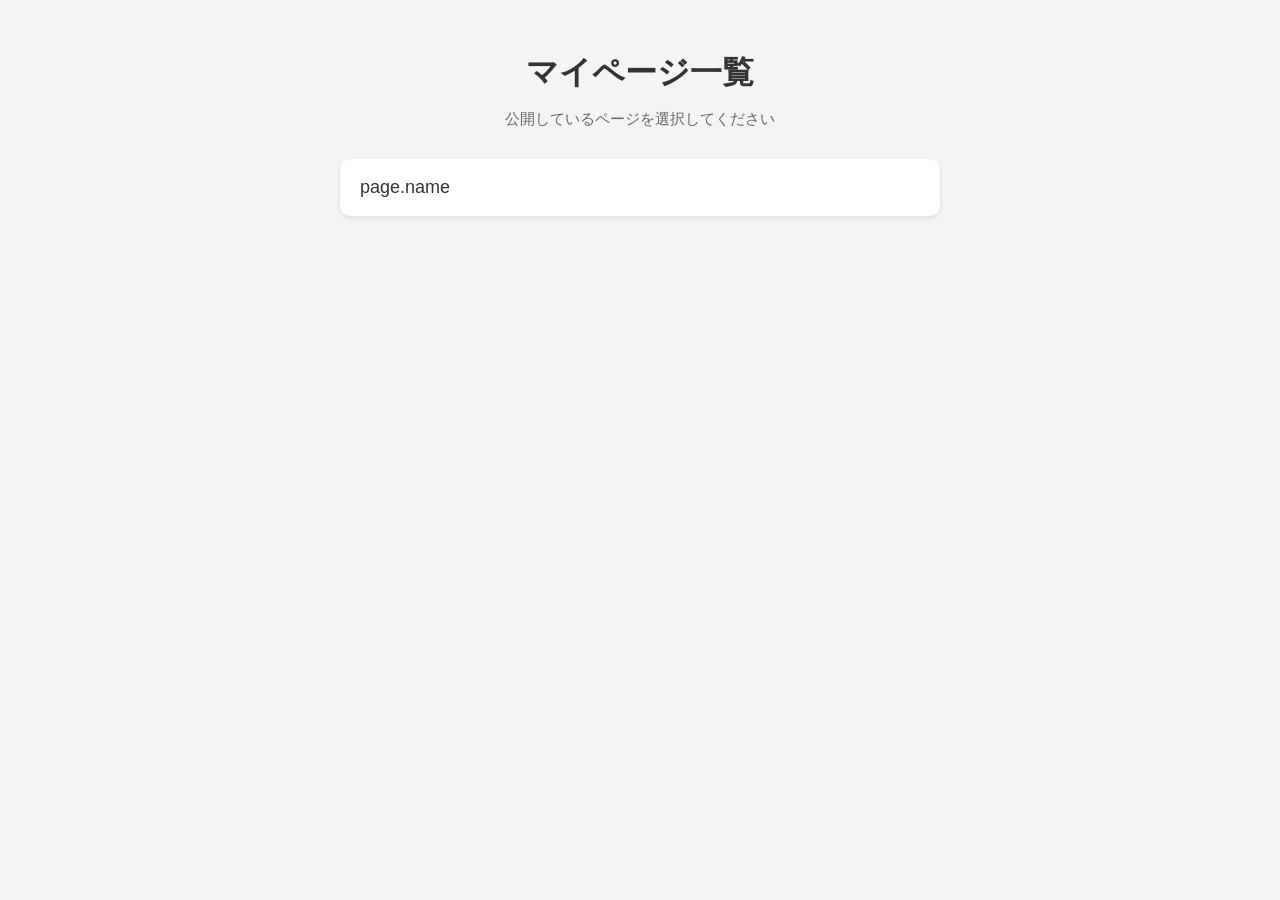
==== index.html @ 060b2214 "Update index.html" ====
<!DOCTYPE html>
<html lang="ja">

<head>
    <meta charset="UTF-8">
    <meta name="viewport" content="width=device-width, initial-scale=1.0">

    <title>マイページ一覧</title>

    <link rel="stylesheet" href="index_style.css">
</head>

<body>

    <header>
        <h1>マイページ一覧</h1>
        <p>公開しているページを選択してください</p>
    </header>

    <main>
        <div id="page-list" class="page-list"></div>
    </main>

    <script>

        const pages = [

            {
                name: "マジスタキャラシ",
                file: "character-sheet.html",
            }

        ];

        const pageList = document.getElementById("page-list");

        pages.forEach(page => {

            const link = document.createElement("a");

            link.href = page.file;
            link.className = "page-link";
            link.textContent = "page.name";

            pageList.appendChild(link);

        });

    </script>

</body>

</html>
---- index_style.css ----
{
    box-sizing: border-box;
}

body {
    font-family: "Segoe UI", "メイリオ", sans-serif;

    background-color: #f4f4f4;

    margin: 0;
    padding: 30px;

    color: #333;
}

header {
    text-align: center;
    margin-bottom: 30px;
}

header h1 {
    margin-bottom: 10px;
    font-size: 32px;
}

header p {
    color: #666;
    font-size: 15px;
}

.page-list {
    max-width: 600px;

    margin: 0 auto;

    display: flex;
    flex-direction: column;

    gap: 15px;
}

.page-link {
    display: block;

    padding: 18px 20px;

    background-color: white;

    border-radius: 10px;

    text-decoration: none;

    color: #333;

    font-size: 18px;
    font-weight: 500;

    box-shadow: 0 2px 5px rgba(0, 0, 0, 0.1);

    transition:
        background-color 0.2s,
        transform 0.2s,
        box-shadow 0.2s;
}

.page-link:hover {
    background-color: #e8f0ff;

    transform: translateY(-2px);

    box-shadow: 0 4px 10px rgba(0, 0, 0, 0.15);
}

.page-link:active {
    transform: translateY(0);
}


@media (max-width: 600px) {

    body {
        padding: 20px;
    }

    header h1 {
        font-size: 26px;
    }

    .page-link {
        font-size: 16px;
        padding: 16px;
    }

}
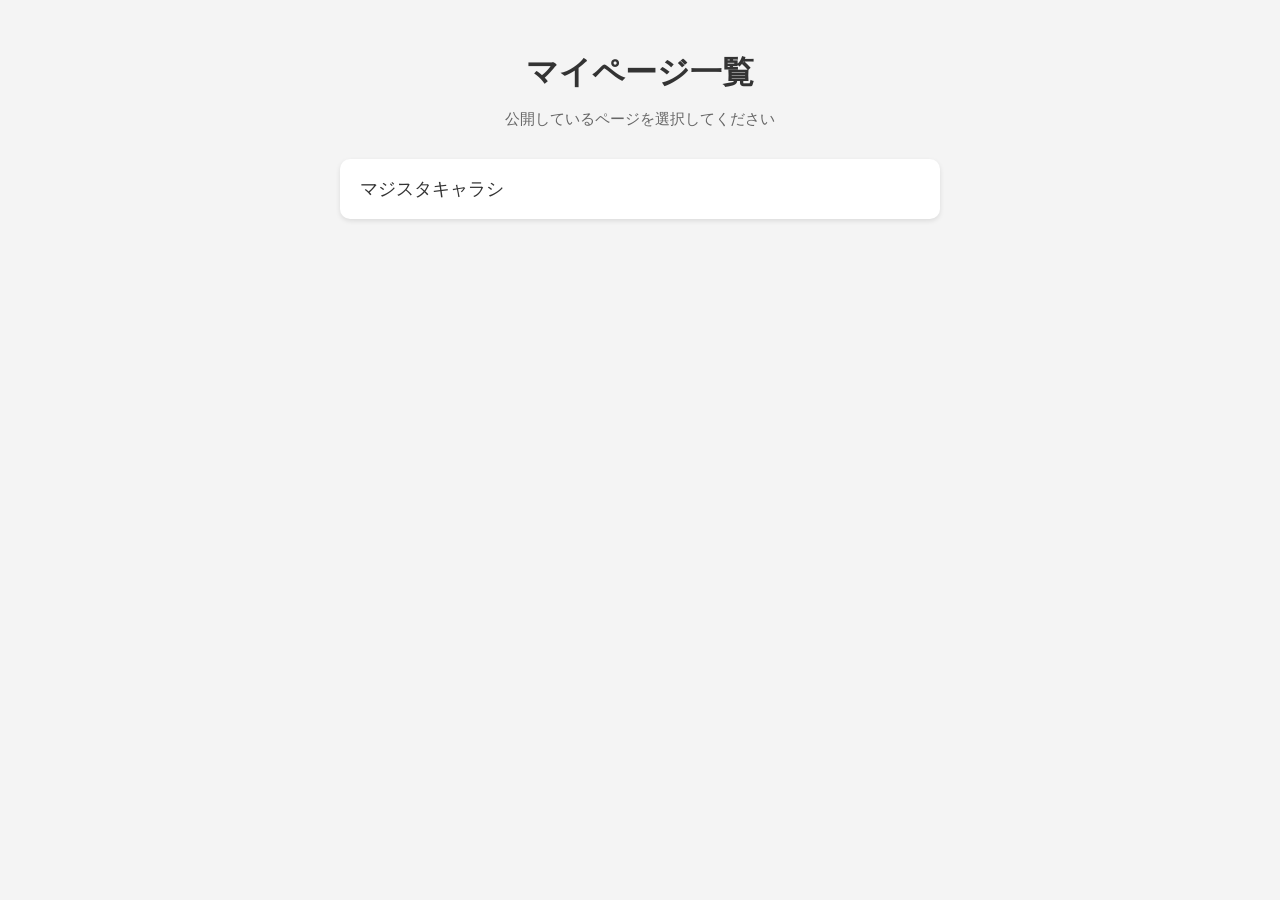
==== commit 01e2027e: "Update index.html" ====
--- a/index.html
+++ b/index.html
@@ -41,7 +41,7 @@
 
             link.href = page.file;
             link.className = "page-link";
-            link.textContent = "page.name";
+            link.textContent = page.name;
 
             pageList.appendChild(link);
 
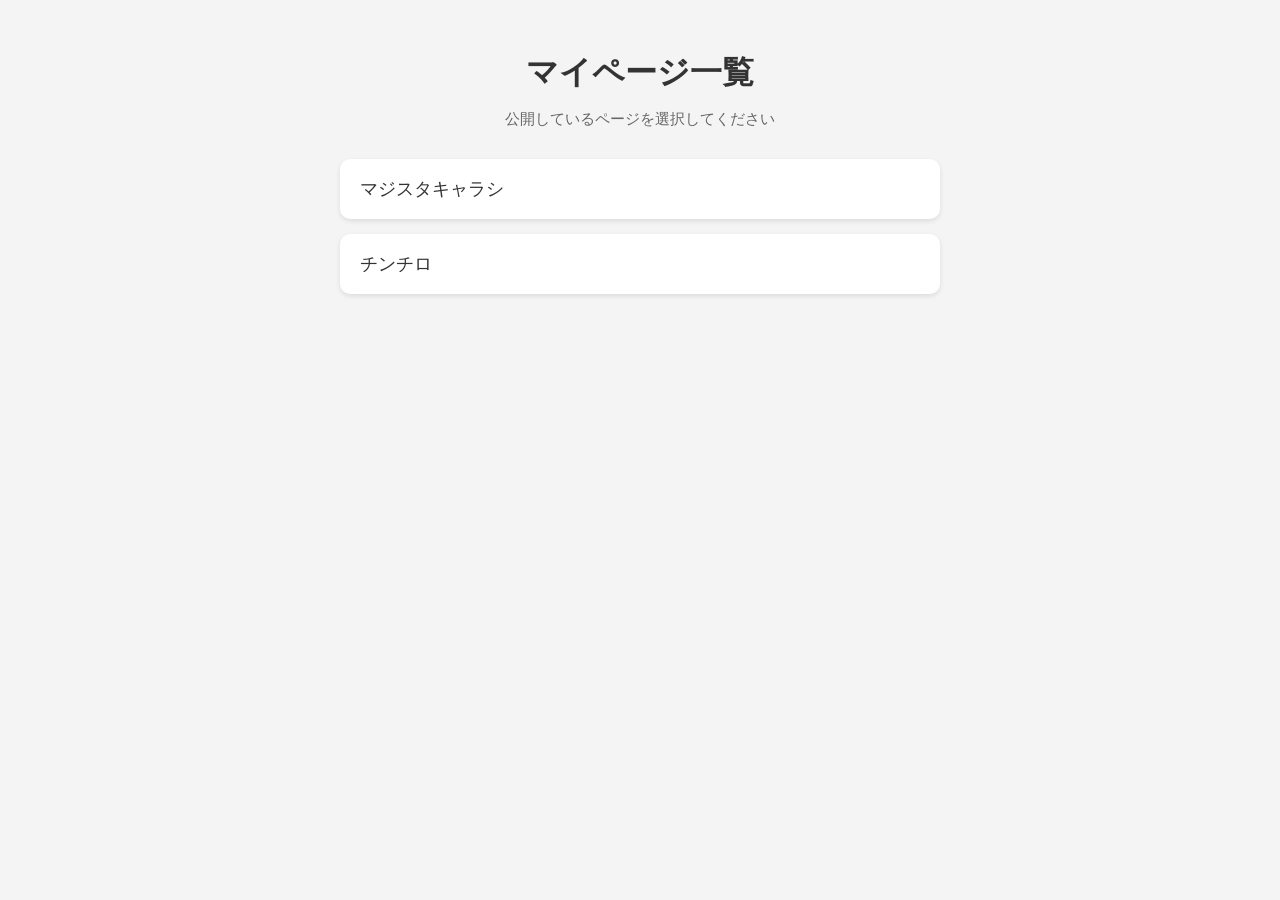
==== commit f408f4da: "Update index.html" ====
--- a/index.html
+++ b/index.html
@@ -29,6 +29,11 @@
             {
                 name: "マジスタキャラシ",
                 file: "character-sheet.html",
+            },
+            
+             {
+                name: "チンチロ",
+                file: "tintiro.html",
             }
 
         ];
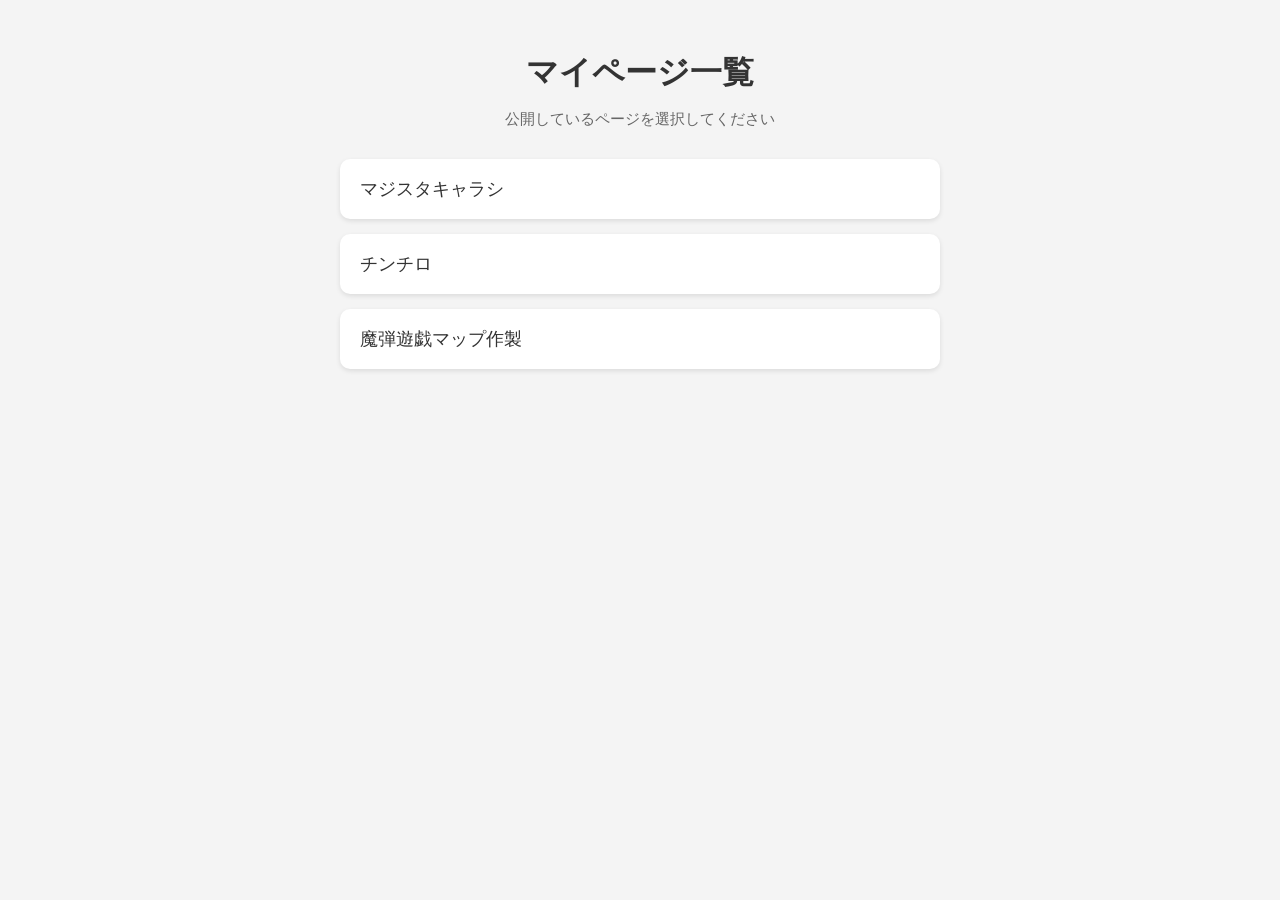
==== commit e3477b7c: "Update index.html" ====
--- a/index.html
+++ b/index.html
@@ -34,6 +34,11 @@
              {
                 name: "チンチロ",
                 file: "tintiro.html",
+            },
+            
+            {
+                name: "魔弾遊戯マップ作製",
+                file: "mdnMap.html",
             }
 
         ];
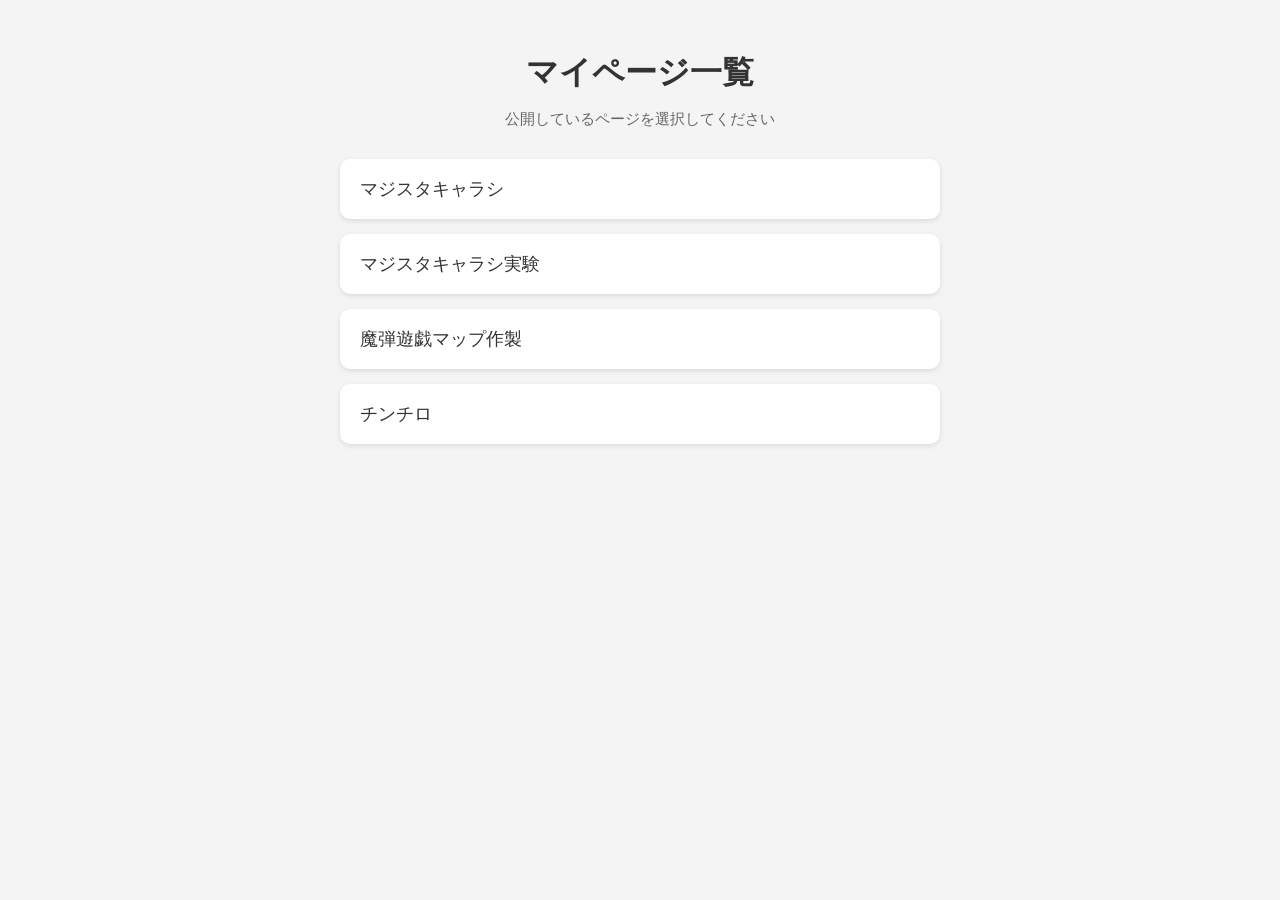
==== commit ef05d5a2: "Update index.html" ====
--- a/index.html
+++ b/index.html
@@ -28,17 +28,22 @@
 
             {
                 name: "マジスタキャラシ",
-                file: "character-sheet.html",
+                file: "character_sheet_normal/character-sheet.html",
+            },
+
+             {
+                name: "マジスタキャラシ実験",
+                file: "character-sheet/character-sheet.html",
+            },
+            
+            {
+                name: "魔弾遊戯マップ作製",
+                file: "mdnMap/mdnMap.html",
             },
             
              {
                 name: "チンチロ",
                 file: "tintiro.html",
-            },
-            
-            {
-                name: "魔弾遊戯マップ作製",
-                file: "mdnMap.html",
             }
 
         ];
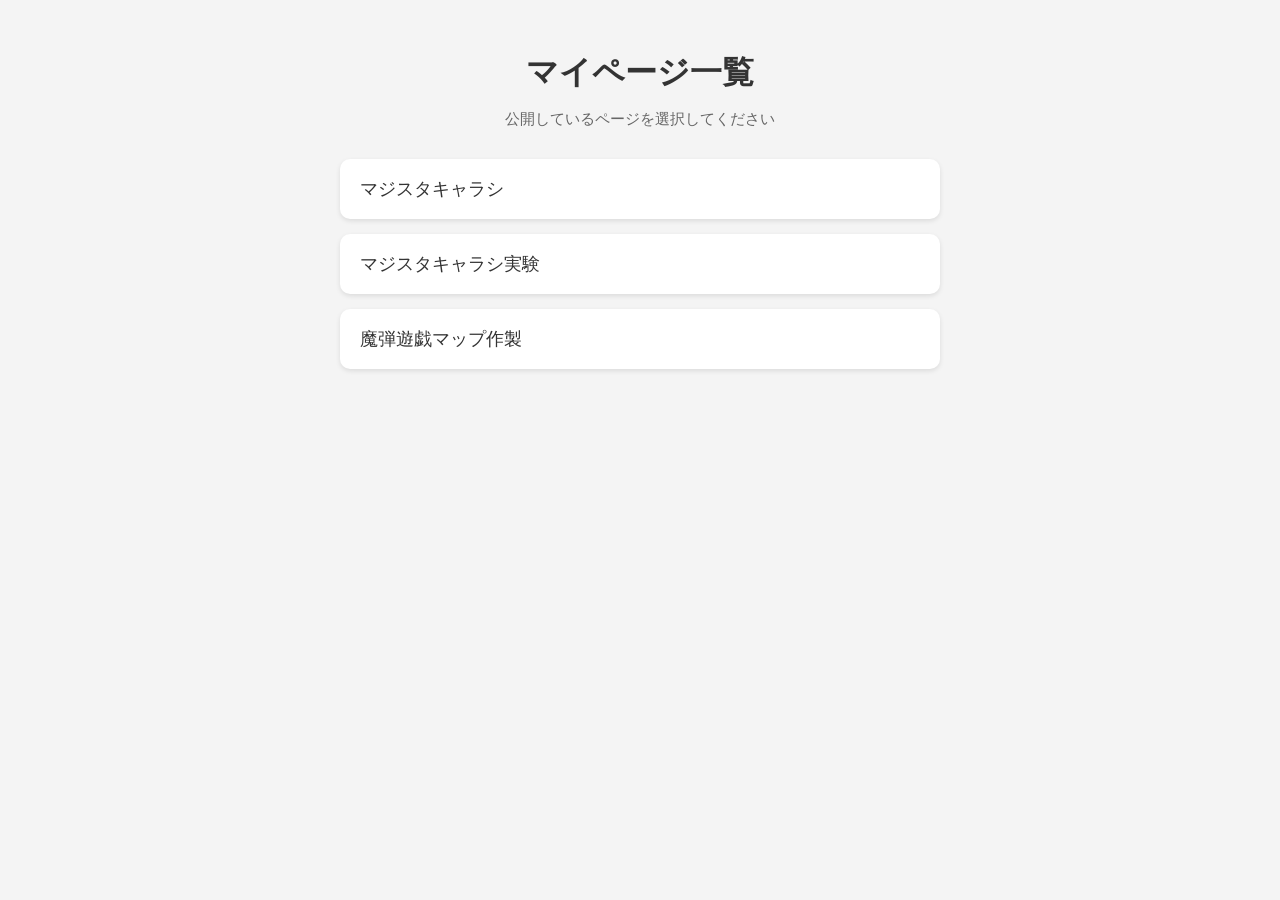
==== commit 14354e2d: "Update index.html" ====
--- a/index.html
+++ b/index.html
@@ -39,13 +39,7 @@
             {
                 name: "魔弾遊戯マップ作製",
                 file: "mdnMap/mdnMap.html",
-            },
-            
-             {
-                name: "チンチロ",
-                file: "tintiro.html",
             }
-
         ];
 
         const pageList = document.getElementById("page-list");
